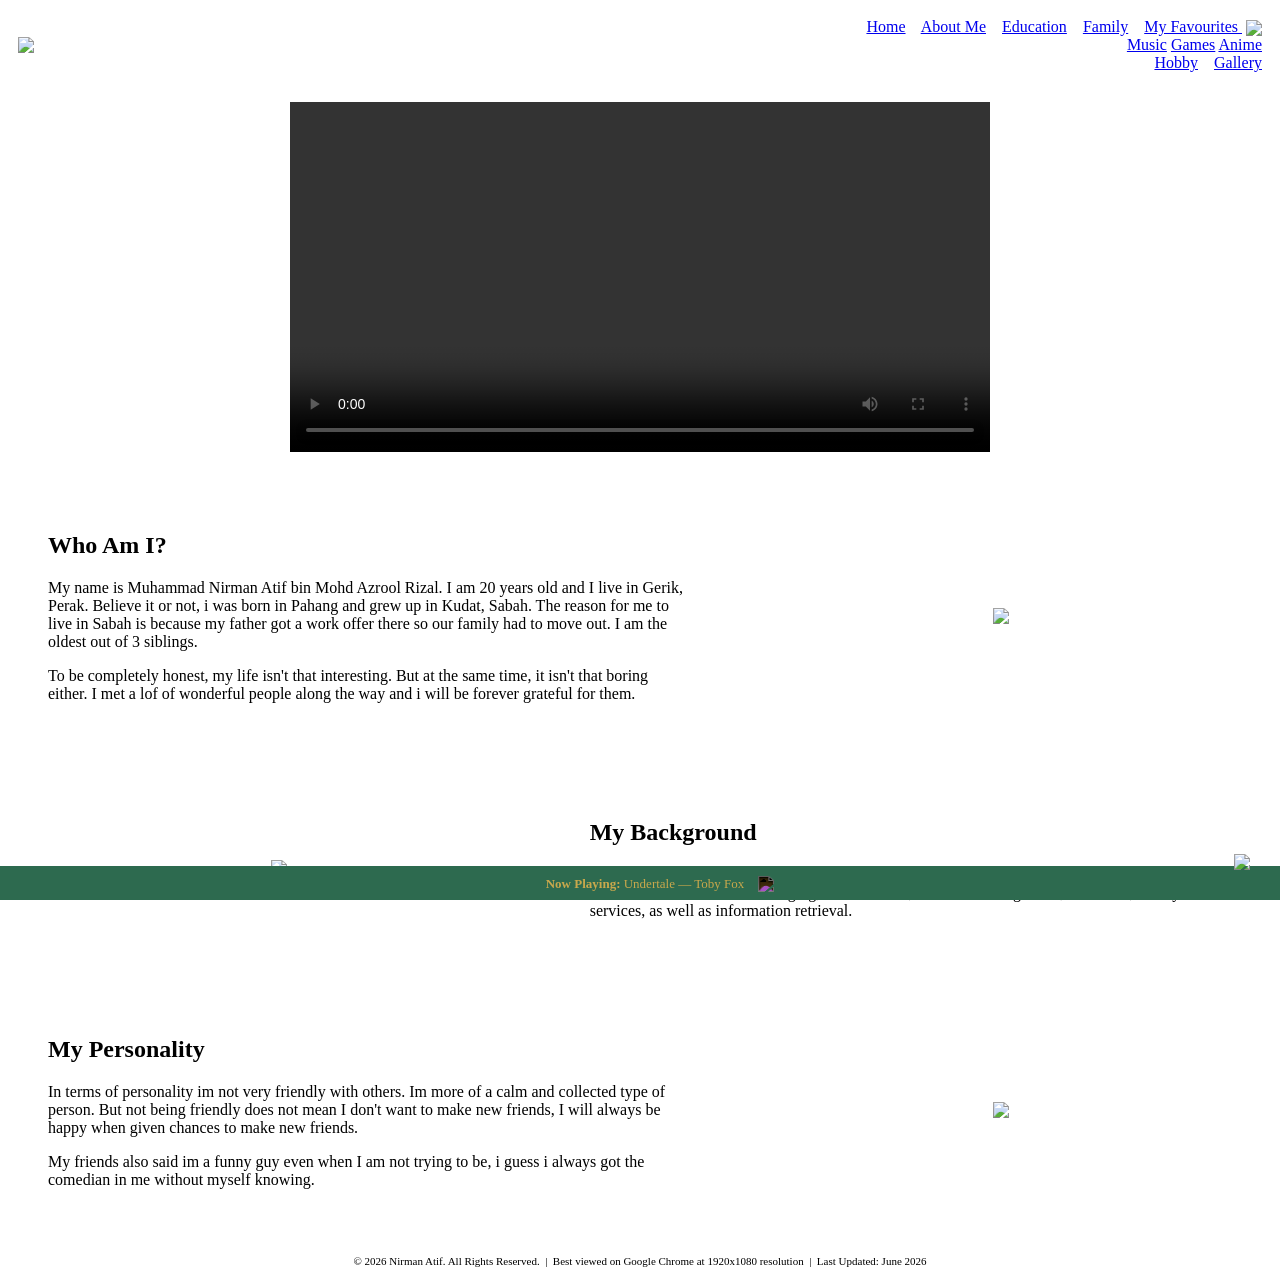
==== about.html @ 9348d39b "Add files via upload" ====
<!DOCTYPE html PUBLIC "-//W3C//DTD XHTML 1.0 Transitional//EN"
  "http://www.w3.org/TR/xhtml1/DTD/xhtml1-transitional.dtd">
<html xmlns="http://www.w3.org/1999/xhtml" lang="en">
<head>
  <meta http-equiv="Content-Type" content="text/html; charset=UTF-8"/>
  <meta name="keywords" content="Nirman Atif, about me, personal website"/>
  <meta name="description" content="About Nirman Atif"/>
  <meta name="author" content="Nirman Atif"/>
  <title>Nirman Atif | About Me</title>
  <link rel="stylesheet" type="text/css" href="css/style.css"/>
  <link rel="icon" type="image/png" href="images/logoN.png"/>
</head>

<body>

<div style="position: fixed; bottom: 0; left: 0; width: 100%; background-color: #2d6a4f; padding: 8px 20px; z-index: 998; text-align: center;">
  <span style="color: #c9a84c; font-size: 13px; margin-right: 10px;"><b>Now Playing:</b> Undertale — Toby Fox</span>
 <audio id="bgAudio" src="audio/undertale.mp3" loop="loop"></audio>
 <img src="images/unmute.png" id="audioBtn" onclick="toggleAudio()" width="30" style="cursor: pointer; vertical-align: middle; filter: invert(1);" />
</div>

<div style="position: fixed; bottom: 30px; right: 30px; z-index: 999;">
  <a href="#" onclick="window.scrollTo(0,0); return false;">
    <img src="images/TopBT.png" width="120" />
  </a>
</div>
  
  <table width="100%" border="0" cellpadding="10" cellspacing="0" class="header">
    <tr>
      <td><a href="index.html"><img src="images/logo.png" height="40" /></a></td>
      <td align="right">
        <a class="navlink" href="index.html">Home</a> &nbsp;&nbsp;
        <a class="navlink" href="about.html">About Me</a> &nbsp;&nbsp;
        <a class="navlink" href="education.html">Education</a> &nbsp;&nbsp;
        <a class="navlink" href="family.html">Family</a> &nbsp;&nbsp;
        <span class="dropdown-menu">
  <span class="dropdown-menu">
<a class="navlink" href="favourites.html">My Favourites <img src="images/dwnarrow.png" height="12" style="vertical-align: middle; margin-left: 4px;" /></a>
  <div class="dropdown-content">
    <a href="favourites.html#music">Music</a>
    <a href="favourites.html#games">Games</a>
    <a href="favourites.html#anime">Anime</a>
  </div>
</span>
        <a class="navlink" href="hobby.html">Hobby</a> &nbsp;&nbsp;
        <a class="navlink" href="gallery.html">Gallery</a>
      </td>
    </tr>
  </table>


  <table width="100%" border="0" cellpadding="20" cellspacing="0">
    <tr>
      <td align="center">
        <video width="700" controls="controls">
          <source src="videos/test.mp4" type="video/mp4" />
        </video>
      </td>
    </tr>
  </table>

  <table width="100%" border="0" cellpadding="40" cellspacing="0" class="welcome">
    <tr>
     <td width="40%" valign="middle">
        <div class="welcome-animate">
          <h2>Who Am I?</h2>
          <p>My name is Muhammad Nirman Atif bin Mohd Azrool Rizal. I am 20 years old and I live in Gerik, Perak. Believe it or not, i was born in Pahang and grew up in Kudat, Sabah. The reason for me to live in Sabah is because my father got a work offer there so our family had to move out. I am the oldest out of 3 siblings.</p>
<p>To be completely honest, my life isn't that interesting. But at the same time, it isn't that boring either. I met a lof of wonderful people along the way and i will be forever grateful for them.<p>
        </div>
      </td>
      <td width="30%" valign="middle" align="center">
        <img class="welcome-animate" src="images/nirintro.jpg" width="250"/>
      </td>
    </tr>
  </table>

 
  <table width="100%" border="0" cellpadding="40" cellspacing="0">
    <tr>
     <td width="30%" valign="middle" align="center">
        <img class="welcome-animate" src="images/UiTMK.png" width="250" />
      </td>
      <td width="40%" valign="middle">
        <div class="welcome-animate">
          <h2>My Background</h2>
          <p>I am currently studying in UiTM Kedah branch, pursuing a Diploma in Library Informatics. This course teaches me about cataloging, classification, metadata management, databases, library services, as well as information retrieval.</p>
        </div>
      </td>
    </tr>
  </table>

  
  <table width="100%" border="0" cellpadding="40" cellspacing="0" class="welcome">
    <tr>
     <td width="40%" valign="middle">
        <div class="welcome-animate">
          <h2>My Personality</h2>
          <p>In terms of personality im not very friendly with others. Im more of a calm and collected type of person. But not being friendly does not mean I don't want to make new friends, I will always be happy when given chances to make new friends.</p>
<p>My friends also said im a funny guy even when I am not trying to be, i guess i always got the comedian in me without myself knowing.</p>
        </div>
      </td>
      <td width="30%" valign="middle" align="center">
        <img class="welcome-animate" src="images/nirperso.jpg" width="250"/>
      </td>
    </tr>
  </table>

 <table width="100%" border="0" cellpadding="10" cellspacing="0" class="footer">
    <tr>
      <td align="center" style="font-size: 11px;">
        &copy; 2026 Nirman Atif. All Rights Reserved. &nbsp;|&nbsp;
        Best viewed on Google Chrome at 1920x1080 resolution &nbsp;|&nbsp;
        Last Updated: June 2026
      </td>
    </tr>
  </table>

  <script type="text/javascript" src="js/script.js"></script>
</body>
</html>
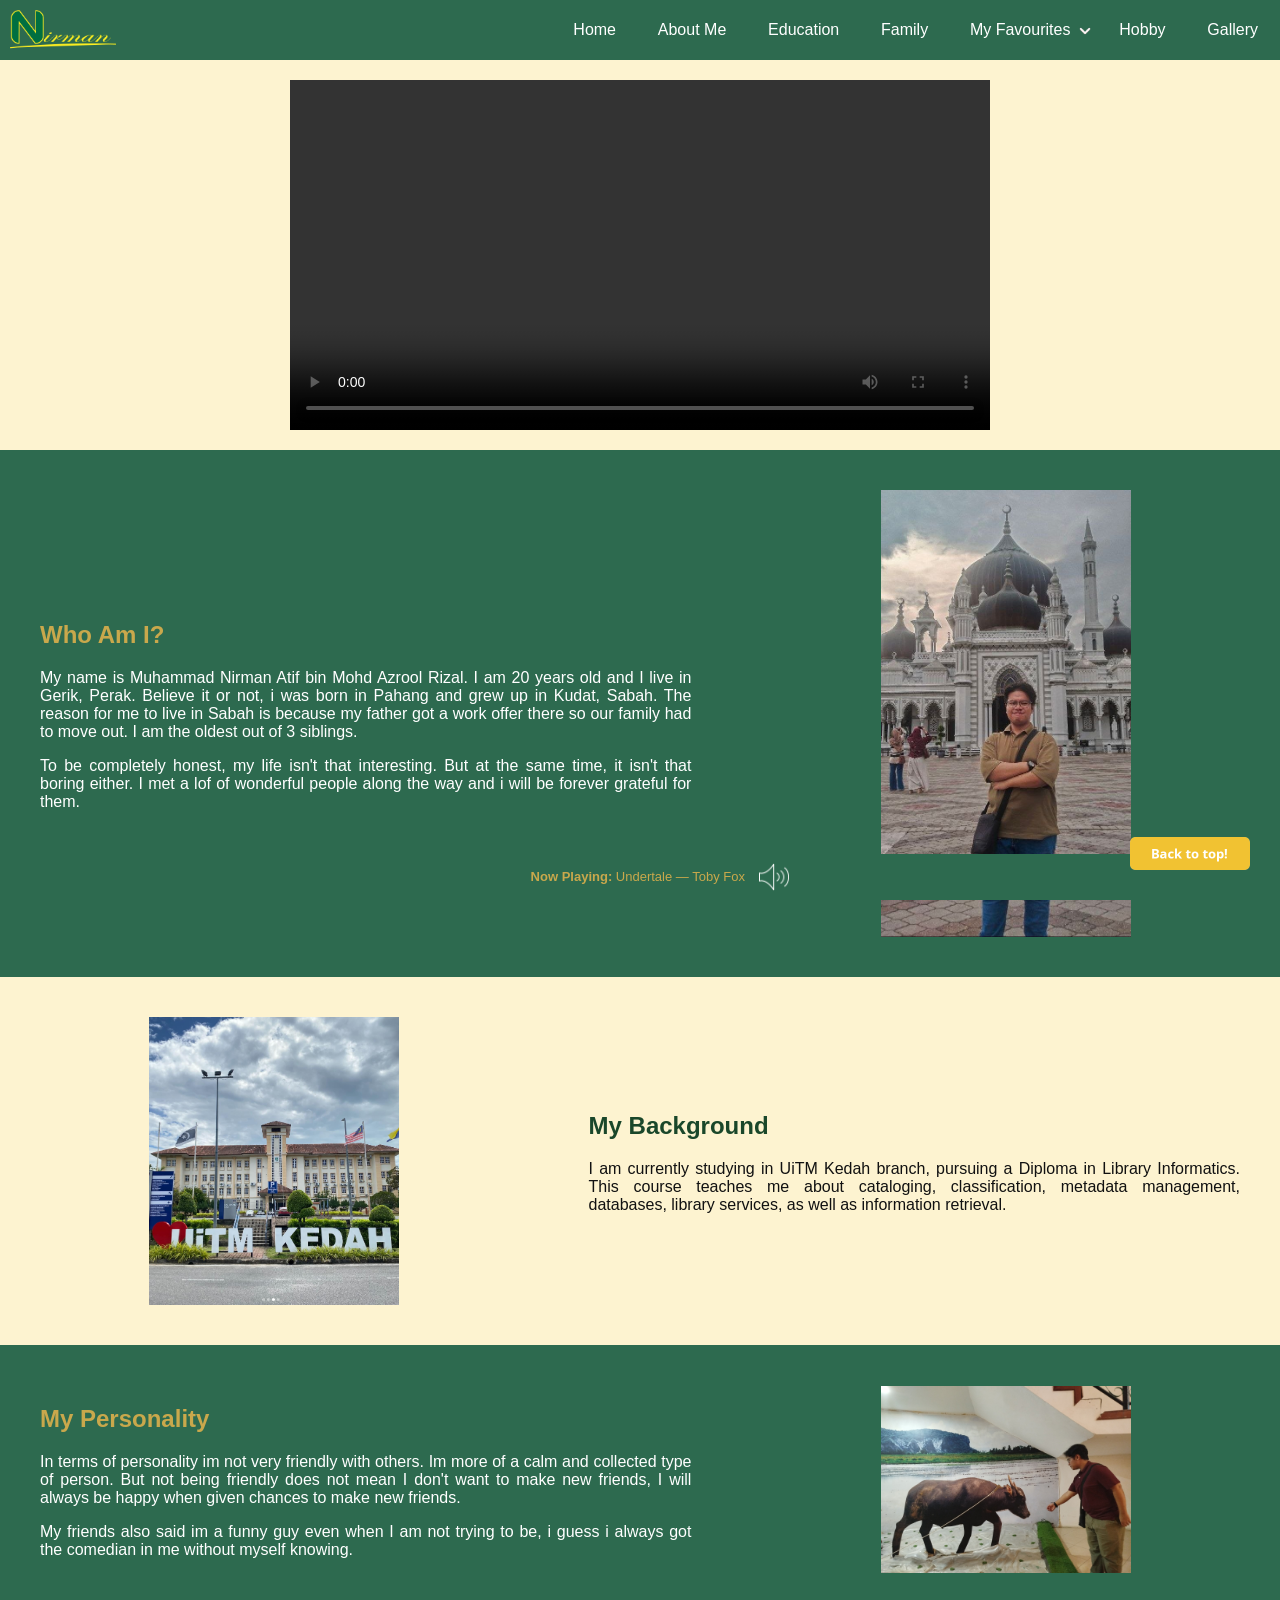
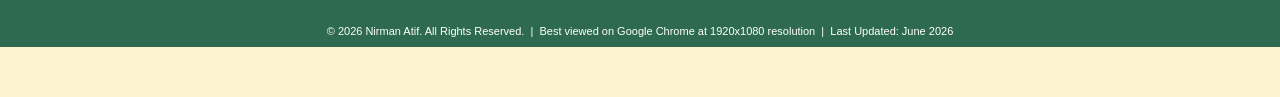
==== commit efa33e60: "Update about.html" ====
--- a/about.html
+++ b/about.html
@@ -35,7 +35,7 @@
         <a class="navlink" href="family.html">Family</a> &nbsp;&nbsp;
         <span class="dropdown-menu">
   <span class="dropdown-menu">
-<a class="navlink" href="favourites.html">My Favourites <img src="images/dwnarrow.png" height="12" style="vertical-align: middle; margin-left: 4px;" /></a>
+<a class="navlink" href="javascript:void(0);">My Favourites <img src="images/dwnarrow.png" height="12" style="vertical-align: middle; margin-left: 4px;" /></a>
   <div class="dropdown-content">
     <a href="favourites.html#music">Music</a>
     <a href="favourites.html#games">Games</a>
@@ -117,4 +117,4 @@
 
   <script type="text/javascript" src="js/script.js"></script>
 </body>
-</html>+</html>
--- a/css/style.css
+++ b/css/style.css
@@ -0,0 +1,248 @@
+body {
+  font-family: Arial, sans-serif;
+  background-color: #fdf3d0;
+  color: #111111;
+  margin: 0;
+  padding: 0;
+}
+
+p {
+  text-align: justify;
+}
+
+a {
+  text-decoration: none;
+  color: black;
+  cursor: pointer;
+}
+
+.navlink {
+  display: inline-block;
+  padding: 8px 12px;
+  background-image: linear-gradient(currentColor, currentColor);
+  background-position: 0 100%;
+  background-repeat: no-repeat;
+  background-size: 0% 1px;
+  transition: background-size 0.3s ease;
+}
+
+.navlink:hover {
+  background-size: 100% 1px;
+  color: #c9a84c;
+}
+
+.navlink {
+  color: #ffffff;
+}
+
+.header {
+  background-color: #2d6a4f;
+}
+
+#slider {
+  transition: opacity 0.5s ease;
+}
+
+.welcome {
+  background-color: #2d6a4f;
+}
+
+.welcome td {
+  color: #ffffff;
+}
+
+.welcome h2 {
+  color: #c9a84c;
+}
+
+.welcome-animate {
+  opacity: 0;
+  transform: translateY(30px);
+  transition: opacity 0.8s ease, transform 0.8s ease;
+}
+
+.welcome-animate.visible {
+  opacity: 1;
+  transform: translateY(0);
+}
+
+.footer {
+  background-color: #2d6a4f;
+  margin-bottom: 50px;
+}
+
+.footer td {
+  color: #ffffff !important;
+}
+
+h2 {
+  color: #1a472a;
+}
+
+.timeline-content {
+  opacity: 0;
+  transition: opacity 0.8s ease;
+}
+
+.timeline-content.visible {
+  opacity: 1;
+}
+
+.overlay {
+  display: none;
+  position: fixed;
+  top: 0;
+  left: 0;
+  width: 100%;
+  height: 100%;
+  background-color: rgba(0,0,0,0.8);
+  z-index: 999;
+  text-align: center;
+}
+
+.overlay img {
+  max-width: 90%;
+  max-height: 90%;
+  margin-top: 5%;
+}
+
+.overlay:target {
+  display: block;
+}
+
+.close-btn {
+  position: fixed;
+  top: 70px;
+  right: 30px;
+  font-size: 30px;
+  color: white;
+  text-decoration: none;
+  cursor: pointer;
+}
+
+.song-info {
+  text-align: center;
+  max-width: 600px;
+  margin: 0 auto;
+}
+
+.center-text {
+  text-align: center;
+  max-width: 600px;
+  margin: 0 auto;
+}
+
+.dropdown-menu {
+  position: relative;
+  display: inline-block;
+}
+
+.dropdown-menu .dropdown-content {
+  display: none;
+  position: absolute;
+  background-color: #ffffff;
+  min-width: 180px;
+  z-index: 999;
+  top: 100%;
+  left: 0;
+  padding-top: 10px;
+  border-top: 3px solid #c9a84c;
+  box-shadow: 0px 4px 8px rgba(0,0,0,0.1);
+}
+
+.dropdown-menu .dropdown-content a {
+  display: block;
+  padding: 12px 20px;
+  color: #111111;
+  font-size: 12px;
+  letter-spacing: 1px;
+  border-bottom: 1px solid #eeeeee;
+  text-align: left;
+}
+
+.dropdown-menu .dropdown-content a:hover {
+  background-color: #f5f5f5;
+  color: #2d6a4f;
+}
+
+.dropdown-menu.active .dropdown-content {
+  display: block;
+}
+
+.learnmore {
+  color: #ffffff;
+  font-weight: bold;
+  display: inline-block;
+  padding-bottom: 2px;
+  background-image: linear-gradient(currentColor, currentColor);
+  background-position: 0 100%;
+  background-repeat: no-repeat;
+  background-size: 0% 1px;
+  transition: background-size 0.3s ease;
+}
+
+.learnmore:hover {
+  background-size: 100% 1px;
+  color: #c9a84c;
+}
+
+.photo-table td {
+  border: 1px solid black;
+}
+
+@keyframes fadeoverlay {
+  0% { opacity: 0; }
+  40% { opacity: 0; }
+  50% { opacity: 1; }
+  90% { opacity: 1; }
+  100% { opacity: 0; }
+}
+
+.navy-section {
+  background-color: #1a3a5c;
+}
+
+.navy-section td {
+  color: #ffffff;
+}
+
+.navy-section h2 {
+  color: #c9a84c;
+}
+
+.navy-section p {
+  color: #ffffff;
+}
+
+.red-section {
+  background-color: #6b0f0f;
+}
+
+.red-section td {
+  color: #ffffff;
+}
+
+.red-section h2 {
+  color: #c9a84c;
+}
+
+.red-section p {
+  color: #ffffff;
+}
+
+
+.gallery-section {
+  background-color: #8b0000;
+}
+
+.gallery-section td {
+  color: #ffffff;
+}
+
+.gallery-section h2 {
+  color: #c9a84c;
+}
+
+.gallery-section p {
+  color: #ffffff;
+}
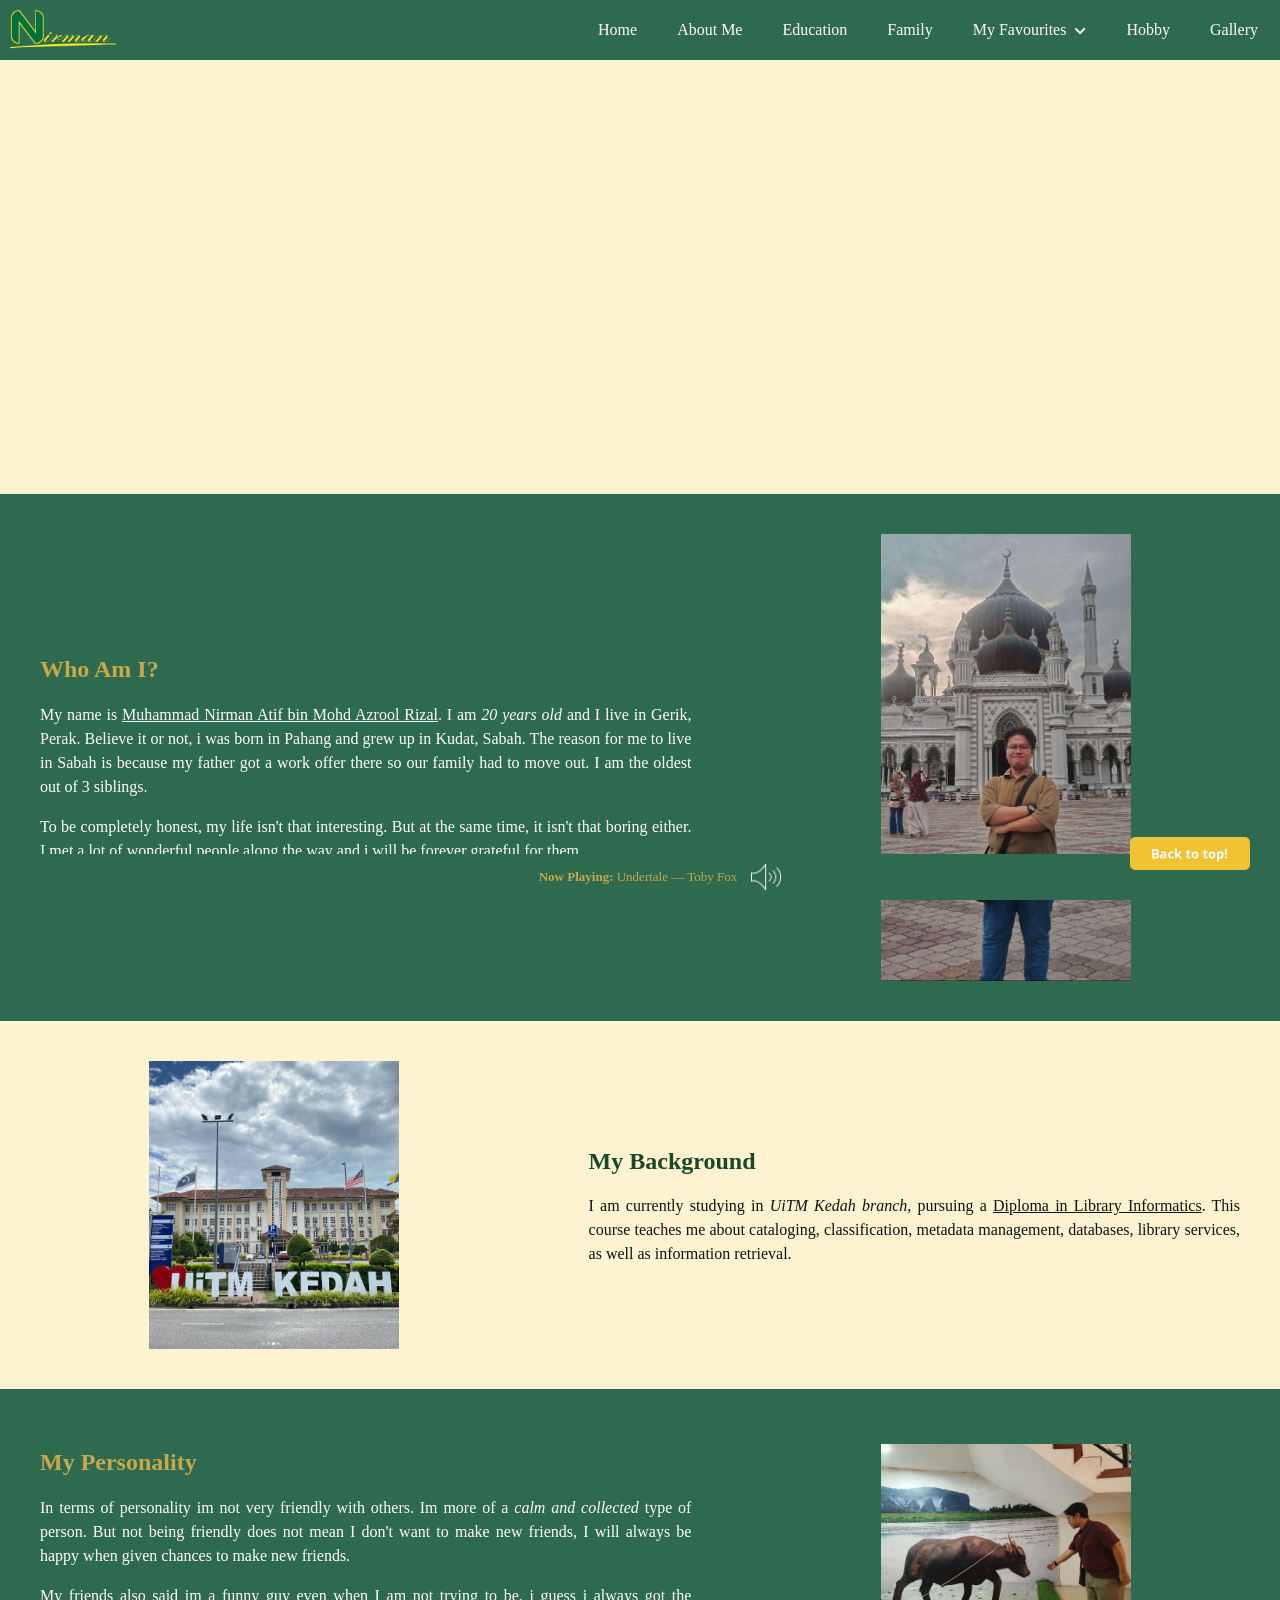
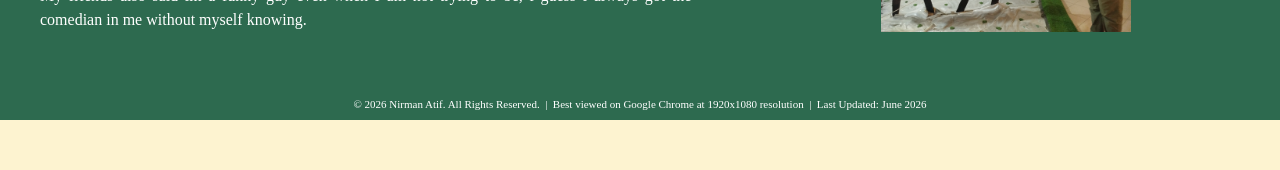
==== commit 27dc17d7: "Update about.html" ====
--- a/about.html
+++ b/about.html
@@ -15,8 +15,8 @@
 
 <div style="position: fixed; bottom: 0; left: 0; width: 100%; background-color: #2d6a4f; padding: 8px 20px; z-index: 998; text-align: center;">
   <span style="color: #c9a84c; font-size: 13px; margin-right: 10px;"><b>Now Playing:</b> Undertale — Toby Fox</span>
- <audio id="bgAudio" src="audio/undertale.mp3" loop="loop"></audio>
- <img src="images/unmute.png" id="audioBtn" onclick="toggleAudio()" width="30" style="cursor: pointer; vertical-align: middle; filter: invert(1);" />
+  <audio id="bgAudio" src="audio/undertale.mp3" loop="loop"></audio>
+  <img src="images/unmute.png" id="audioBtn" onclick="toggleAudio()" width="30" style="cursor: pointer; vertical-align: middle; filter: invert(1);" />
 </div>
 
 <div style="position: fixed; bottom: 30px; right: 30px; z-index: 999;">
@@ -24,97 +24,91 @@
     <img src="images/TopBT.png" width="120" />
   </a>
 </div>
-  
-  <table width="100%" border="0" cellpadding="10" cellspacing="0" class="header">
-    <tr>
-      <td><a href="index.html"><img src="images/logo.png" height="40" /></a></td>
-      <td align="right">
-        <a class="navlink" href="index.html">Home</a> &nbsp;&nbsp;
-        <a class="navlink" href="about.html">About Me</a> &nbsp;&nbsp;
-        <a class="navlink" href="education.html">Education</a> &nbsp;&nbsp;
-        <a class="navlink" href="family.html">Family</a> &nbsp;&nbsp;
-        <span class="dropdown-menu">
-  <span class="dropdown-menu">
-<a class="navlink" href="javascript:void(0);">My Favourites <img src="images/dwnarrow.png" height="12" style="vertical-align: middle; margin-left: 4px;" /></a>
-  <div class="dropdown-content">
-    <a href="favourites.html#music">Music</a>
-    <a href="favourites.html#games">Games</a>
-    <a href="favourites.html#anime">Anime</a>
-  </div>
-</span>
-        <a class="navlink" href="hobby.html">Hobby</a> &nbsp;&nbsp;
-        <a class="navlink" href="gallery.html">Gallery</a>
-      </td>
-    </tr>
-  </table>
 
+<table width="100%" border="0" cellpadding="10" cellspacing="0" class="header">
+  <tr>
+    <td><a href="index.html"><img src="images/logo.png" height="40" /></a></td>
+    <td align="right">
+      <a class="navlink" href="index.html">Home</a> &nbsp;&nbsp;
+      <a class="navlink" href="about.html">About Me</a> &nbsp;&nbsp;
+      <a class="navlink" href="education.html">Education</a> &nbsp;&nbsp;
+      <a class="navlink" href="family.html">Family</a> &nbsp;&nbsp;
+      <span class="dropdown-menu">
+        <a class="navlink" href="javascript:void(0);">My Favourites <img src="images/dwnarrow.png" height="12" style="vertical-align: middle; margin-left: 4px;" /></a>
+        <div class="dropdown-content">
+          <a href="favourites.html#music">Music</a>
+          <a href="favourites.html#games">Games</a>
+          <a href="favourites.html#anime">Anime</a>
+        </div>
+      </span> &nbsp;&nbsp;
+      <a class="navlink" href="hobby.html">Hobby</a> &nbsp;&nbsp;
+      <a class="navlink" href="gallery.html">Gallery</a>
+    </td>
+  </tr>
+</table>
 
-  <table width="100%" border="0" cellpadding="20" cellspacing="0">
-    <tr>
-      <td align="center">
-        <video width="700" controls="controls">
-          <source src="videos/test.mp4" type="video/mp4" />
-        </video>
-      </td>
-    </tr>
-  </table>
+<table width="100%" border="0" cellpadding="20" cellspacing="0">
+  <tr>
+    <td align="center">
+      <iframe width="700" height="394" src="https://www.youtube.com/embed/OcnKDA-hvls" allowfullscreen="allowfullscreen" frameborder="0"></iframe>
+    </td>
+  </tr>
+</table>
 
-  <table width="100%" border="0" cellpadding="40" cellspacing="0" class="welcome">
-    <tr>
-     <td width="40%" valign="middle">
-        <div class="welcome-animate">
-          <h2>Who Am I?</h2>
-          <p>My name is Muhammad Nirman Atif bin Mohd Azrool Rizal. I am 20 years old and I live in Gerik, Perak. Believe it or not, i was born in Pahang and grew up in Kudat, Sabah. The reason for me to live in Sabah is because my father got a work offer there so our family had to move out. I am the oldest out of 3 siblings.</p>
-<p>To be completely honest, my life isn't that interesting. But at the same time, it isn't that boring either. I met a lof of wonderful people along the way and i will be forever grateful for them.<p>
-        </div>
-      </td>
-      <td width="30%" valign="middle" align="center">
-        <img class="welcome-animate" src="images/nirintro.jpg" width="250"/>
-      </td>
-    </tr>
-  </table>
+<table width="100%" border="0" cellpadding="40" cellspacing="0" class="welcome">
+  <tr>
+    <td width="40%" valign="middle">
+      <div class="welcome-animate">
+        <h2>Who Am I?</h2>
+        <p>My name is <u>Muhammad Nirman Atif bin Mohd Azrool Rizal</u>. I am <i>20 years old</i> and I live in Gerik, Perak. Believe it or not, i was born in Pahang and grew up in Kudat, Sabah. The reason for me to live in Sabah is because my father got a work offer there so our family had to move out. I am the oldest out of 3 siblings.</p>
+        <p>To be completely honest, my life isn't that interesting. But at the same time, it isn't that boring either. I met a lot of wonderful people along the way and i will be forever grateful for them.</p>
+      </div>
+    </td>
+    <td width="30%" valign="middle" align="center">
+      <img class="welcome-animate" src="images/nirintro.jpg" width="250"/>
+    </td>
+  </tr>
+</table>
 
- 
-  <table width="100%" border="0" cellpadding="40" cellspacing="0">
-    <tr>
-     <td width="30%" valign="middle" align="center">
-        <img class="welcome-animate" src="images/UiTMK.png" width="250" />
-      </td>
-      <td width="40%" valign="middle">
-        <div class="welcome-animate">
-          <h2>My Background</h2>
-          <p>I am currently studying in UiTM Kedah branch, pursuing a Diploma in Library Informatics. This course teaches me about cataloging, classification, metadata management, databases, library services, as well as information retrieval.</p>
-        </div>
-      </td>
-    </tr>
-  </table>
+<table width="100%" border="0" cellpadding="40" cellspacing="0">
+  <tr>
+    <td width="30%" valign="middle" align="center">
+      <img class="welcome-animate" src="images/UiTMK.png" width="250" />
+    </td>
+    <td width="40%" valign="middle">
+      <div class="welcome-animate">
+        <h2>My Background</h2>
+        <p>I am currently studying in <i>UiTM Kedah branch</i>, pursuing a <u>Diploma in Library Informatics</u>. This course teaches me about cataloging, classification, metadata management, databases, library services, as well as information retrieval.</p>
+      </div>
+    </td>
+  </tr>
+</table>
 
-  
-  <table width="100%" border="0" cellpadding="40" cellspacing="0" class="welcome">
-    <tr>
-     <td width="40%" valign="middle">
-        <div class="welcome-animate">
-          <h2>My Personality</h2>
-          <p>In terms of personality im not very friendly with others. Im more of a calm and collected type of person. But not being friendly does not mean I don't want to make new friends, I will always be happy when given chances to make new friends.</p>
-<p>My friends also said im a funny guy even when I am not trying to be, i guess i always got the comedian in me without myself knowing.</p>
-        </div>
-      </td>
-      <td width="30%" valign="middle" align="center">
-        <img class="welcome-animate" src="images/nirperso.jpg" width="250"/>
-      </td>
-    </tr>
-  </table>
+<table width="100%" border="0" cellpadding="40" cellspacing="0" class="welcome">
+  <tr>
+    <td width="40%" valign="middle">
+      <div class="welcome-animate">
+        <h2>My Personality</h2>
+        <p>In terms of personality im not very friendly with others. Im more of a <i>calm and collected</i> type of person. But not being friendly does not mean I don't want to make new friends, I will always be happy when given chances to make new friends.</p>
+        <p>My friends also said im a funny guy even when I am not trying to be, i guess i always got the comedian in me without myself knowing.</p>
+      </div>
+    </td>
+    <td width="30%" valign="middle" align="center">
+      <img class="welcome-animate" src="images/nirperso.jpg" width="250"/>
+    </td>
+  </tr>
+</table>
 
- <table width="100%" border="0" cellpadding="10" cellspacing="0" class="footer">
-    <tr>
-      <td align="center" style="font-size: 11px;">
-        &copy; 2026 Nirman Atif. All Rights Reserved. &nbsp;|&nbsp;
-        Best viewed on Google Chrome at 1920x1080 resolution &nbsp;|&nbsp;
-        Last Updated: June 2026
-      </td>
-    </tr>
-  </table>
+<table width="100%" border="0" cellpadding="10" cellspacing="0" class="footer">
+  <tr>
+    <td align="center" style="font-size: 11px;">
+      &copy; 2026 Nirman Atif. All Rights Reserved. &nbsp;|&nbsp;
+      Best viewed on Google Chrome at 1920x1080 resolution &nbsp;|&nbsp;
+      Last Updated: June 2026
+    </td>
+  </tr>
+</table>
 
-  <script type="text/javascript" src="js/script.js"></script>
+<script type="text/javascript" src="js/script.js"></script>
 </body>
 </html>
--- a/css/style.css
+++ b/css/style.css
@@ -1,13 +1,13 @@
 body {
-  font-family: Arial, sans-serif;
+  font-family: Georgia, serif;
   background-color: #fdf3d0;
   color: #111111;
   margin: 0;
   padding: 0;
 }
-
 p {
   text-align: justify;
+  line-height: 1.5;
 }
 
 a {
